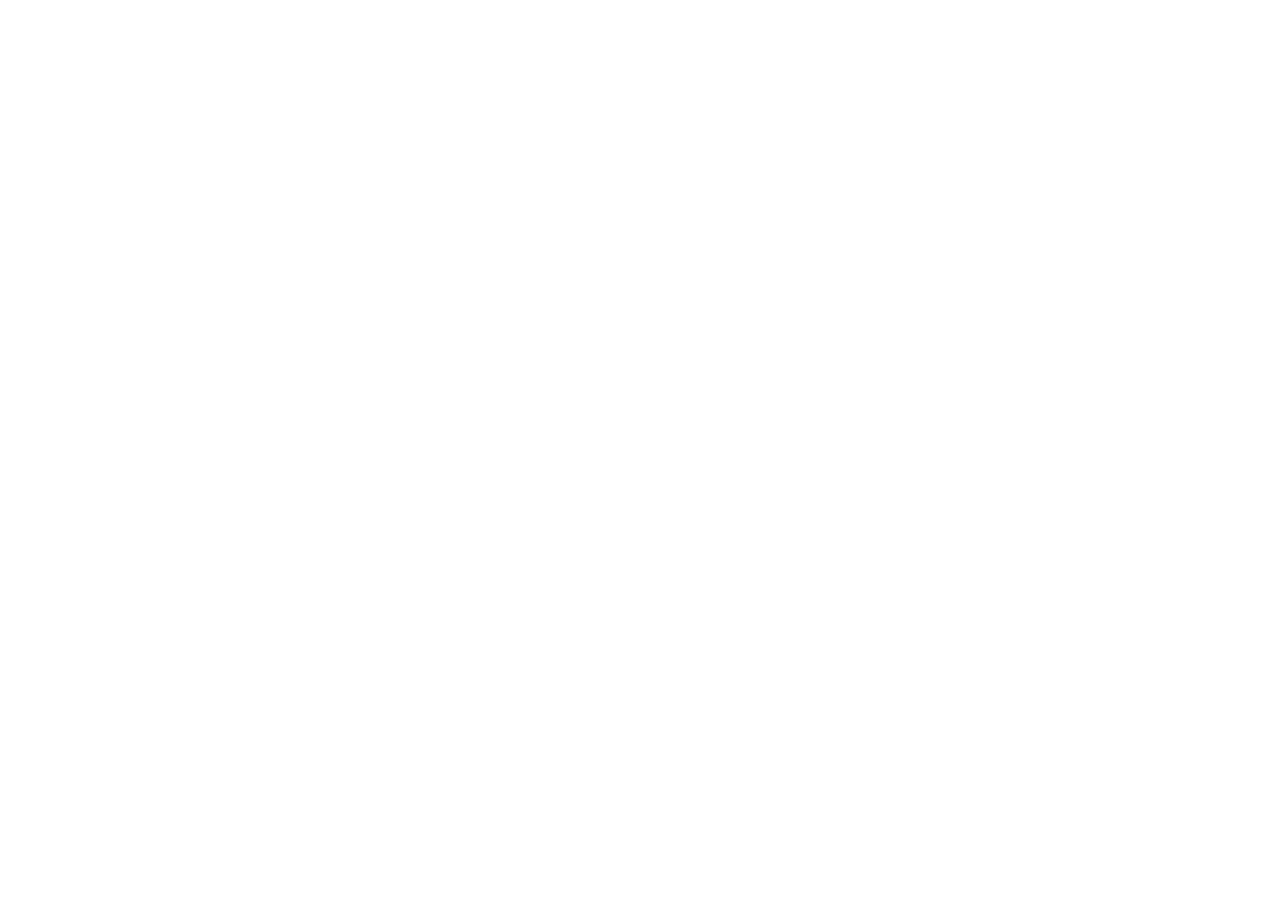
==== register.html @ 8a34cd00 "Iniciando estrutura do projeto" ====
<!DOCTYPE html>
<html lang="pt-br">
<head>
    <meta charset="UTF-8">
    <meta http-equiv="X-UA-Compatible" content="IE=edge">
    <meta name="viewport" content="width=device-width, initial-scale=1.0">
    <title>Registro</title>
    <!-- Inatalação do Bootstrap por CDN-->
    <link href="https://cdn.jsdelivr.net/npm/bootstrap@5.2.3/dist/css/bootstrap.min.css" rel="stylesheet" integrity="sha384-rbsA2VBKQhggwzxH7pPCaAqO46MgnOM80zW1RWuH61DGLwZJEdK2Kadq2F9CUG65" crossorigin="anonymous">
    <!-- Boots Icon -->
    <link rel="stylesheet" href="https://cdn.jsdelivr.net/npm/bootstrap-icons@1.10.3/font/bootstrap-icons.css">
    <!--Css-->
    <link rel="stylesheet" href="./css/style.css">
    <!-- JavaScript -->
    <script src="js/script.js" defer></script>

</head>
<body>
    
     
    <script src="https://cdn.jsdelivr.net/npm/bootstrap@5.3.0-alpha3/dist/js/bootstrap.bundle.min.js" integrity="sha384-ENjdO4Dr2bkBIFxQpeoTz1HIcje39Wm4jDKdf19U8gI4ddQ3GYNS7NTKfAdVQSZe" crossorigin="anonymous"> 
    </script>  
</body>
</html>
---- css/style.css ----
h2{
    text-align: center;
}
.container{
    border: 1px solid red;
    background-color: rgb(168, 177, 177);
    width: 100%;
    height: 100%;
    margin: 50px;
    
   
}
.row{
    background-color: rgb(144, 145, 232);
    border: 2px solid rgb(255, 0, 60);
    height: 150px;
    padding: 20px;
  
   
}

.col{
    border: 2px dashed rgb(147, 20, 41);
    height: 100%;
    margin: 0;
    margin-right: 5px;
}
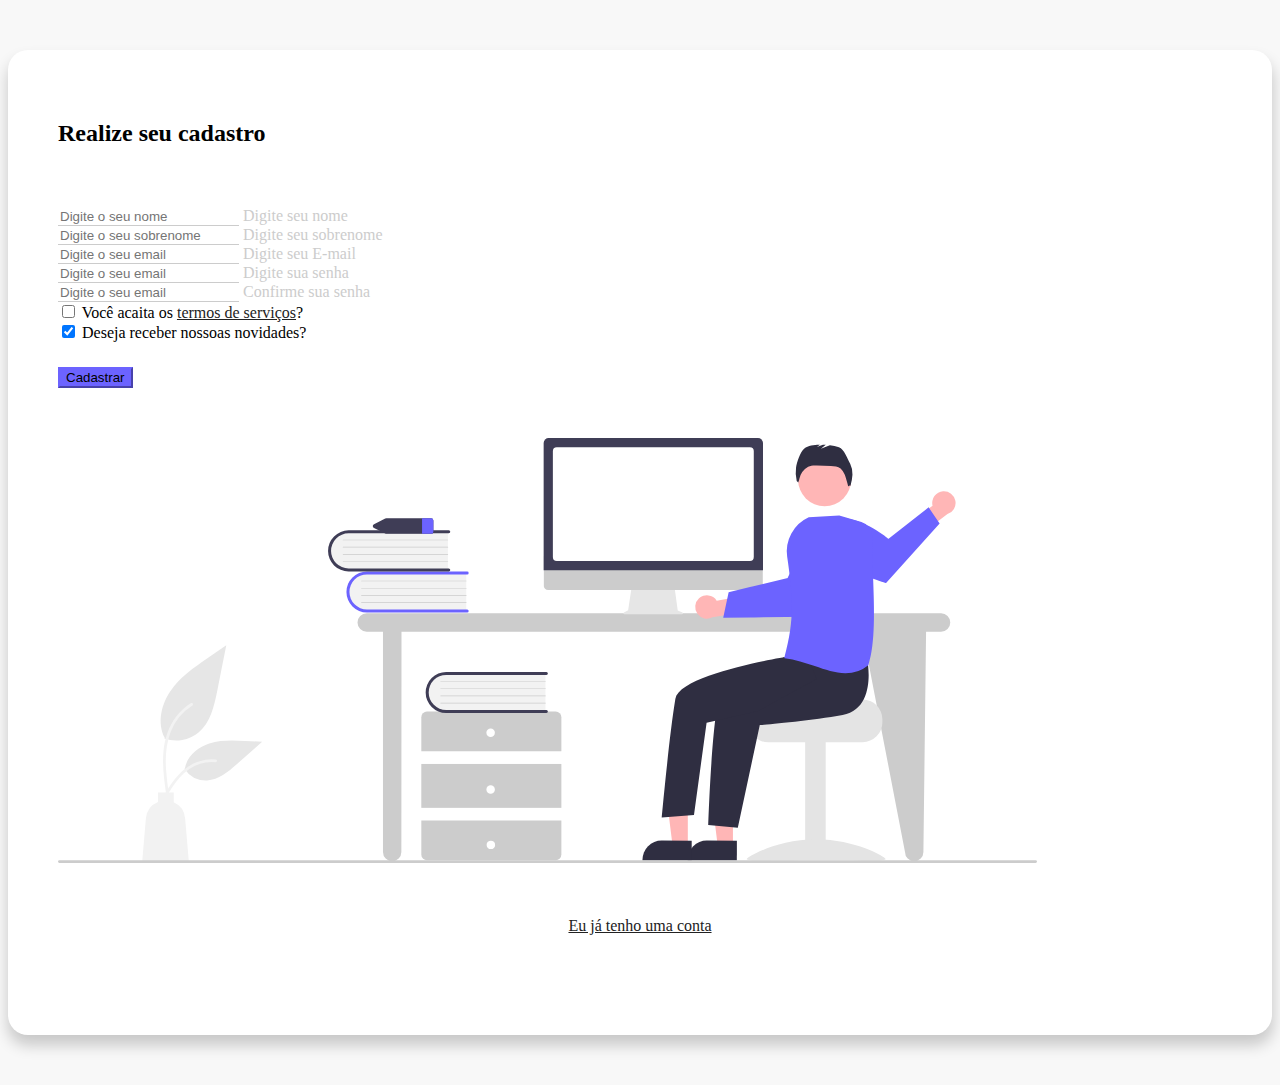
==== commit 6e5ebc76: "Finalizando tela de registro e finalizando projeto" ====
--- a/register.html
+++ b/register.html
@@ -16,7 +16,63 @@
 
 </head>
 <body>
-    
+    <div class="container col-11 col-md-9" id="form-container">
+        <div class="row gx-5">
+            <div class="col-md-6">
+                <h2>Realize seu cadastro</h2>
+                <form >
+                    <div class="form-floating mb-3">
+                        <input type="text" class="form-control" id="name" name="name" placeholder="Digite o seu nome">
+                        <label for="name" class="form-label">Digite seu nome</label>
+                    </div>
+                    <div class="form-floating mb-3">
+                        <input type="text" class="form-control" id="lastname" name="lastname" placeholder="Digite o seu sobrenome">
+                        <label for="lastname" class="form-label">Digite seu sobrenome</label>
+                    </div>
+                    <div class="form-floating mb-3">
+                        <input type="email" class="form-control" id="email" name="email" placeholder="Digite o seu email">
+                        <label for="email" class="form-label">Digite seu E-mail</label>
+                    </div>
+                    <div class="form-floating mb-3">
+                        <input type="password" class="form-control" id="passwordame="password" placeholder="Digite o seu email">
+                        <label for="password" class="form-label">Digite sua senha</label>
+                    </div>
+                    <div class="form-floating mb-3">
+                        <input type="password" name="confirmpassword" class="form-control" id="confirmpassword="password" placeholder="Digite o seu email">
+                        <label for="confirmpassword" class="form-label">Confirme sua senha</label>
+                    </div>
+                    <div class="mb-3">
+                        <div class="form-check mb-2">
+                            <input type="checkbox" class="form-check-input" name="agree-form" id="agree-form" value="">
+                            <label for="agree-form" class="form-check-label">
+                                Você acaita os <a href="#">termos de serviços</a>?
+                            </label>
+                        </div>
+                        <div class="form-check mb-2">
+                            <input type="checkbox" class="form-check-input" name="newslatter" id="newslatter" checked>
+                            <label for="newslatter" class="form-check-label">
+                               Deseja receber nossoas novidades?
+                            </label>
+                        </div>
+                        <input type="submit" class="btn btn-primary" value="Cadastrar">
+                    </div>
+                </form>
+            </div>
+
+            <!-- IMAGEM DA PAGINA -->
+
+            <div class="col-md-6">
+                <div class="row align-items-center">
+                    <div class="col-12">
+                        <img src="./img/hello.svg" class="img-fluid" alt="tela de registro">
+                    </div>
+                    <div class="col-12" id="link-container">
+                        <a href="login.html">Eu já tenho uma conta</a>
+                    </div>
+                </div>
+            </div>
+        </div>
+    </div>
      
     <script src="https://cdn.jsdelivr.net/npm/bootstrap@5.3.0-alpha3/dist/js/bootstrap.bundle.min.js" integrity="sha384-ENjdO4Dr2bkBIFxQpeoTz1HIcje39Wm4jDKdf19U8gI4ddQ3GYNS7NTKfAdVQSZe" crossorigin="anonymous"> 
     </script>  
--- a/css/style.css
+++ b/css/style.css
@@ -1,27 +1,89 @@
-h2{
-    text-align: center;
+body{
+    background-color: #f8f8f8;
 }
-.container{
-    border: 1px solid red;
-    background-color: rgb(168, 177, 177);
-    width: 100%;
-    height: 100%;
-    margin: 50px;
-    
-   
+/* Form */
+#form-container{
+    background-color: #FFF;
+    border-radius: 20px;
+    box-shadow: .5px 10px 15px rgba(0,0,0, .2);
+    margin: 25px auto;
+    padding: 25px;
 }
-.row{
-    background-color: rgb(144, 145, 232);
-    border: 2px solid rgb(255, 0, 60);
-    height: 150px;
-    padding: 20px;
-  
-   
+/* Responsivo tablet > 768 */
+@media (min-width: 768px) {
+  #form-container{
+    margin: 50px auto;
+    padding: 50px;
+  }
 }
 
-.col{
-    border: 2px dashed rgb(147, 20, 41);
+#form-container h2 {
+    font-weight: 900;
+    margin-bottom: 30px;
+  }
+
+  #form-container a {
+    color: #222;
+    transition: .5s;
+  }
+  #form-container a:hover {
+    color: #6c63ff;
+    cursor: pointer;
+  }
+  #form-container form {
+    padding-top: 30px;
+    padding-bottom:0;
+  }
+  #form-container .form-control{
+    border: none;
+    border-bottom: 1px solid #ccc;
+    border-radius: 0;
+  }
+  #form-container .form-control:focus{
+    box-shadow: none;
+  }
+  #form-container .form-floating label{
+    color: #ccc;
+  }
+
+  #form-container .form-floating > .form-control:focus~label{
+    color: #222;
+  }
+  #form-container input[type="submit"],
+  #form-container input[type="checkbox"]:checked{/*só as checadas*/
+    background-color: #6c63FF;
+    border-color: #6c63FF;
+  }
+  /* Botão no Moble */
+  .btn.btn-primary{
+    width: 100%;
+    margin-top: 25px;
+
+  }
+  /* Responsivo tablet > 768 */
+  @media (min-width: 768px) {
+    .btn.btn-primary{
+      width: auto;
+  
+    }
+}
+
+  /* IMAGEM */
+  .row.align-items-center{
+    align-items: center;
     height: 100%;
-    margin: 0;
-    margin-right: 5px;
-}+    padding: 50px 0;
+  }
+  .col-md-6.order-md-1{
+    padding-top: 50px;
+  }
+  @media (min-width: 768px) {
+    .col-md-6.order-md-1{
+      padding-top: 0px;
+    }
+}
+
+  #link-container{
+    text-align: center;
+    padding-top: 50px;
+  }